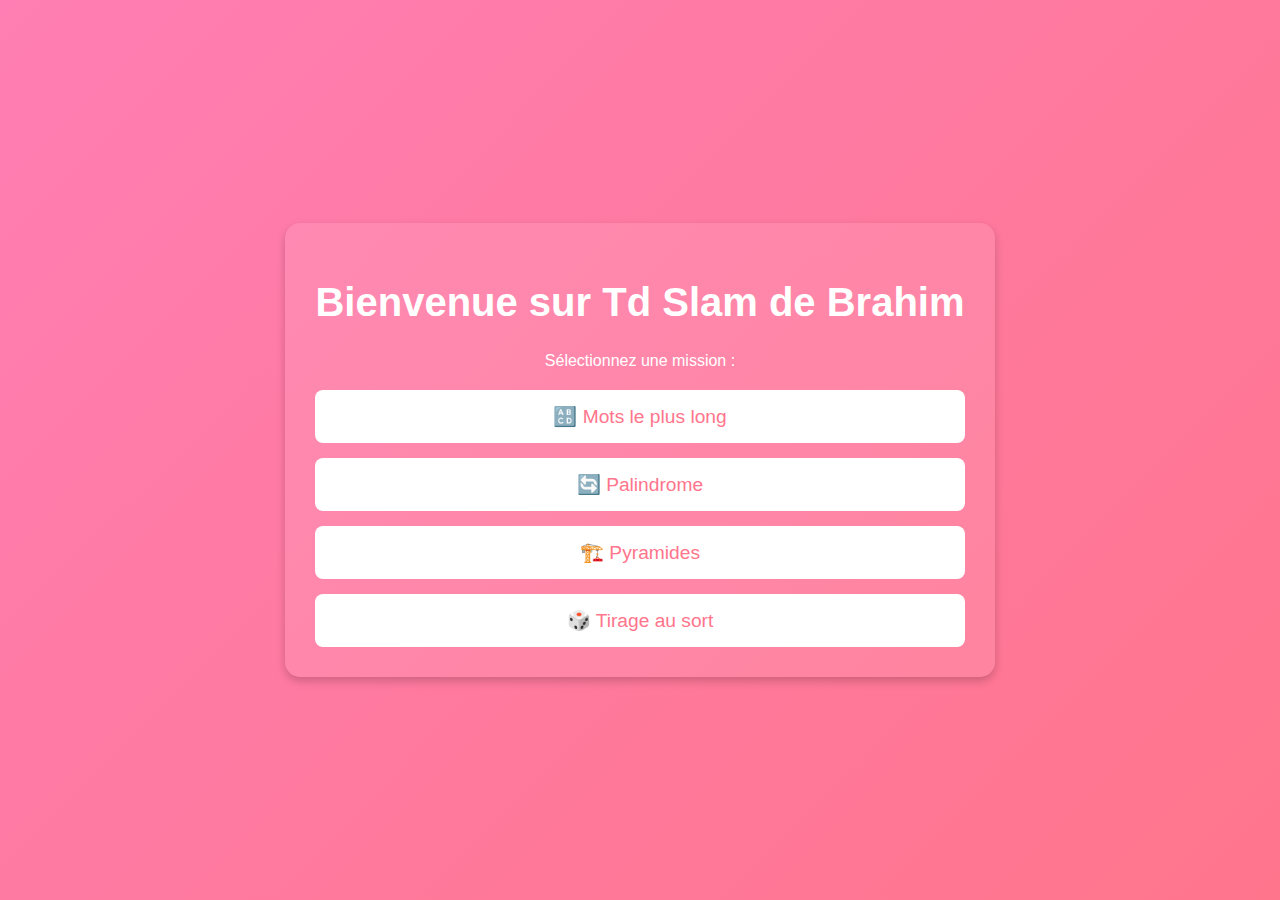
==== Index.html @ 27191d8b "Add files via upload" ====
<!DOCTYPE html>
<html lang="fr">
<head>
    <meta charset="UTF-8">
    <meta name="viewport" content="width=device-width, initial-scale=1.0">
    <title>Accueil - Td Slam</title>
    <link rel="stylesheet" href="styles.css">
    <script src="script.js" defer></script>
</head>
<body>
    <div class="container">
        <h1>Bienvenue sur Td Slam de Brahim</h1>
        <p>Sélectionnez une mission :</p>
        <div class="buttons">
            <a href="./mot-plus-long.html" class="btn">🔠 Mots le plus long</a>
            <a href="./palindrom.html" class="btn">🔄 Palindrome</a>
            <a href="./pyramide.html" class="btn">🏗️ Pyramides</a>
            <a href=".tirage-au-sort.html" class="btn">🎲 Tirage au sort</a>
        </div>
    </div>
</body>
</html>
---- styles.css ----
body {
    font-family: Arial, sans-serif;
    background: linear-gradient(135deg, #ff7eb3, #ff758c);
    color: white;
    text-align: center;
    display: flex;
    justify-content: center;
    align-items: center;
    height: 100vh;
    margin: 0;
}

.container {
    background: rgba(255, 255, 255, 0.1);
    padding: 30px;
    border-radius: 15px;
    box-shadow: 0px 4px 10px rgba(0, 0, 0, 0.2);
}

h1 {
    font-size: 2.5em;
}

.buttons {
    display: grid;
    gap: 15px;
    margin-top: 20px;
}

.btn {
    display: block;
    padding: 15px;
    background: white;
    color: #ff758c;
    text-decoration: none;
    font-size: 1.2em;
    border-radius: 8px;
    transition: 0.3s;
}

.btn:hover {
    background: #ff4f73;
    color: white;
}
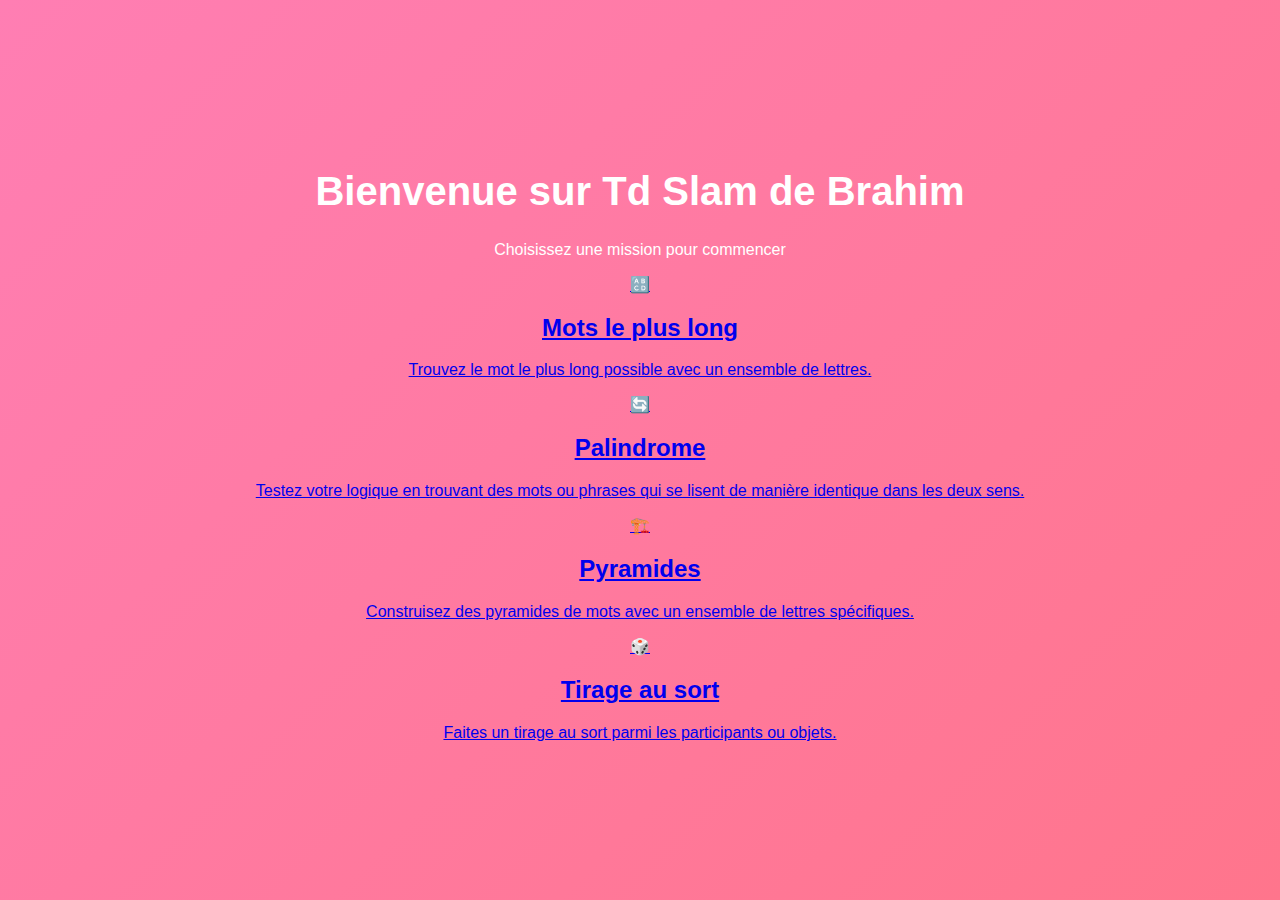
==== commit dde24855: "Update Index.html" ====
--- a/Index.html
+++ b/Index.html
@@ -8,15 +8,41 @@
     <script src="script.js" defer></script>
 </head>
 <body>
-    <div class="container">
-        <h1>Bienvenue sur Td Slam de Brahim</h1>
-        <p>Sélectionnez une mission :</p>
-        <div class="buttons">
-            <a href="./mot-plus-long.html" class="btn">🔠 Mots le plus long</a>
-            <a href="./palindrom.html" class="btn">🔄 Palindrome</a>
-            <a href="./pyramide.html" class="btn">🏗️ Pyramides</a>
-            <a href=".tirage-au-sort.html" class="btn">🎲 Tirage au sort</a>
-        </div>
+    <div class="main-container">
+        <header>
+            <h1>Bienvenue sur Td Slam de Brahim</h1>
+            <p>Choisissez une mission pour commencer</p>
+        </header>
+        <section class="missions-container">
+            <div class="mission-card">
+                <a href="./mot-plus-long.html">
+                    <div class="mission-icon">🔠</div>
+                    <h2>Mots le plus long</h2>
+                    <p>Trouvez le mot le plus long possible avec un ensemble de lettres.</p>
+                </a>
+            </div>
+            <div class="mission-card">
+                <a href="./palindrom.html">
+                    <div class="mission-icon">🔄</div>
+                    <h2>Palindrome</h2>
+                    <p>Testez votre logique en trouvant des mots ou phrases qui se lisent de manière identique dans les deux sens.</p>
+                </a>
+            </div>
+            <div class="mission-card">
+                <a href="./pyramide.html">
+                    <div class="mission-icon">🏗️</div>
+                    <h2>Pyramides</h2>
+                    <p>Construisez des pyramides de mots avec un ensemble de lettres spécifiques.</p>
+                </a>
+            </div>
+            <div class="mission-card">
+                <a href="./tirage-au-sort.html">
+                    <div class="mission-icon">🎲</div>
+                    <h2>Tirage au sort</h2>
+                    <p>Faites un tirage au sort parmi les participants ou objets.</p>
+                </a>
+            </div>
+        </section>
     </div>
 </body>
-</html>+</html>
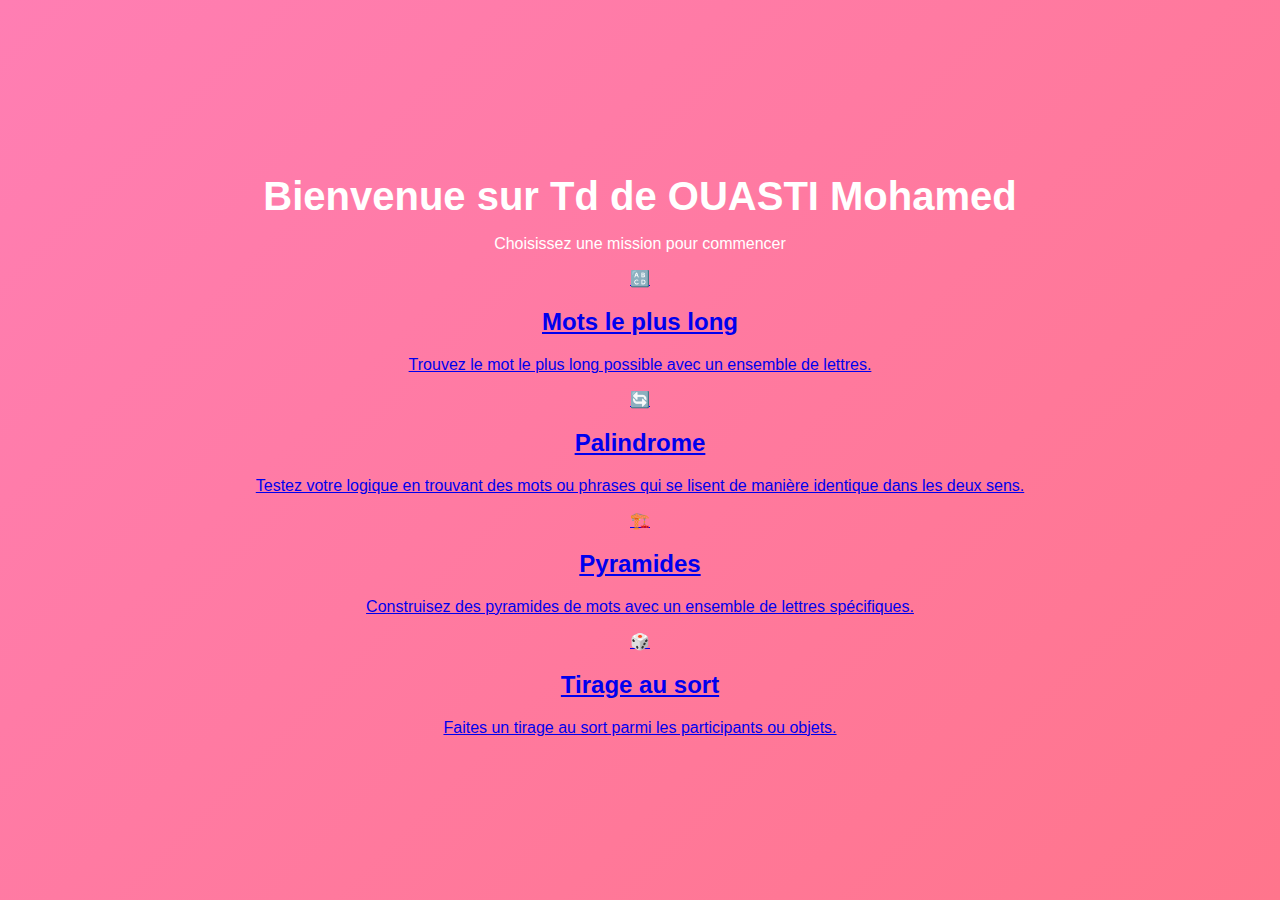
==== commit 6d1a00e2: "Update Index.html" ====
--- a/Index.html
+++ b/Index.html
@@ -1,4 +1,4 @@
-<!DOCTYPE html>
+<!DOCTYPE html> 
 <html lang="fr">
 <head>
     <meta charset="UTF-8">
@@ -10,7 +10,7 @@
 <body>
     <div class="main-container">
         <header>
-            <h1>Bienvenue sur Td Slam de Brahim</h1>
+            <h1>Bienvenue sur Td de OUASTI Mohamed</h1>
             <p>Choisissez une mission pour commencer</p>
         </header>
         <section class="missions-container">
--- a/styles.css
+++ b/styles.css
@@ -8,23 +8,28 @@
     align-items: center;
     height: 100vh;
     margin: 0;
+    padding: 0;
 }
 
 .container {
     background: rgba(255, 255, 255, 0.1);
     padding: 30px;
     border-radius: 15px;
-    box-shadow: 0px 4px 10px rgba(0, 0, 0, 0.2);
+    box-shadow: 0px 4px 20px rgba(0, 0, 0, 0.3);
+    max-width: 500px;
+    width: 100%;
 }
 
 h1 {
     font-size: 2.5em;
+    margin-bottom: 15px;
+    color: #fff;
 }
 
 .buttons {
     display: grid;
-    gap: 15px;
-    margin-top: 20px;
+    gap: 20px;
+    margin-top: 30px;
 }
 
 .btn {
@@ -36,9 +41,18 @@
     font-size: 1.2em;
     border-radius: 8px;
     transition: 0.3s;
+    font-weight: bold;
+    text-transform: uppercase;
+    box-shadow: 0px 4px 6px rgba(0, 0, 0, 0.1);
 }
 
 .btn:hover {
     background: #ff4f73;
     color: white;
+    box-shadow: 0px 6px 12px rgba(0, 0, 0, 0.2);
+    transform: translateY(-5px);
 }
+
+.btn:active {
+    transform: translateY(2px);
+}
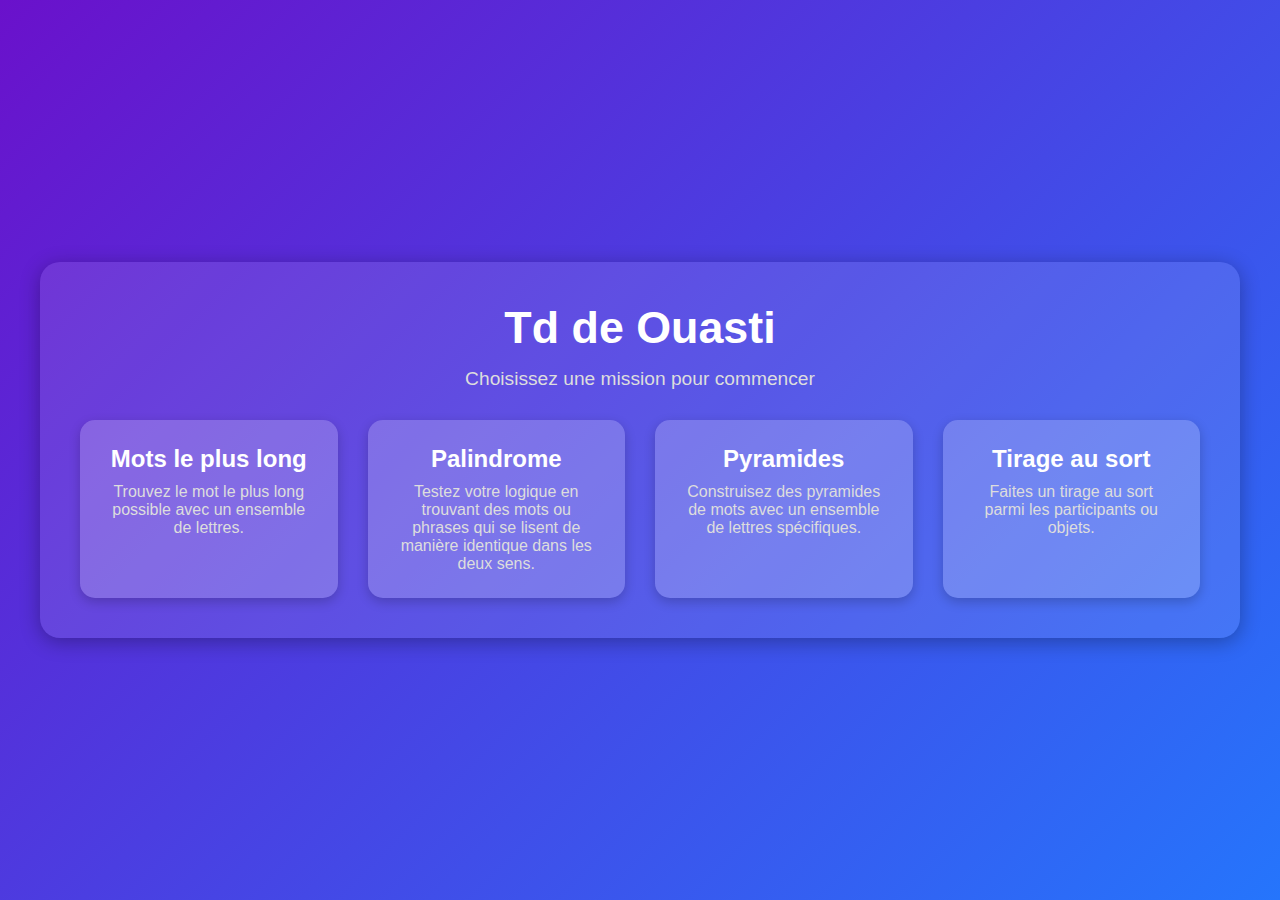
==== commit 17436320: "Update Index.html" ====
--- a/Index.html
+++ b/Index.html
@@ -10,34 +10,30 @@
 <body>
     <div class="main-container">
         <header>
-            <h1>Bienvenue sur Td de OUASTI Mohamed</h1>
+            <h1>Td de Ouasti</h1>
             <p>Choisissez une mission pour commencer</p>
         </header>
         <section class="missions-container">
             <div class="mission-card">
                 <a href="./mot-plus-long.html">
-                    <div class="mission-icon">🔠</div>
                     <h2>Mots le plus long</h2>
                     <p>Trouvez le mot le plus long possible avec un ensemble de lettres.</p>
                 </a>
             </div>
             <div class="mission-card">
                 <a href="./palindrom.html">
-                    <div class="mission-icon">🔄</div>
                     <h2>Palindrome</h2>
                     <p>Testez votre logique en trouvant des mots ou phrases qui se lisent de manière identique dans les deux sens.</p>
                 </a>
             </div>
             <div class="mission-card">
                 <a href="./pyramide.html">
-                    <div class="mission-icon">🏗️</div>
                     <h2>Pyramides</h2>
                     <p>Construisez des pyramides de mots avec un ensemble de lettres spécifiques.</p>
                 </a>
             </div>
             <div class="mission-card">
                 <a href="./tirage-au-sort.html">
-                    <div class="mission-icon">🎲</div>
                     <h2>Tirage au sort</h2>
                     <p>Faites un tirage au sort parmi les participants ou objets.</p>
                 </a>
--- a/styles.css
+++ b/styles.css
@@ -1,6 +1,13 @@
+/* Styles de base */
+* {
+    margin: 0;
+    padding: 0;
+    box-sizing: border-box;
+}
+
 body {
-    font-family: Arial, sans-serif;
-    background: linear-gradient(135deg, #ff7eb3, #ff758c);
+    font-family: 'Arial', sans-serif;
+    background: linear-gradient(135deg, #6a11cb, #2575fc); /* Dégradé bleu/violet */
     color: white;
     text-align: center;
     display: flex;
@@ -8,51 +15,84 @@
     align-items: center;
     height: 100vh;
     margin: 0;
-    padding: 0;
 }
 
-.container {
-    background: rgba(255, 255, 255, 0.1);
-    padding: 30px;
+.main-container {
+    background: rgba(255, 255, 255, 0.1); /* Fond légèrement transparent */
+    padding: 40px;
+    border-radius: 20px;
+    box-shadow: 0 4px 20px rgba(0, 0, 0, 0.3);
+    max-width: 1200px;
+    width: 100%;
+    text-align: center;
+}
+
+header h1 {
+    font-size: 2.8em;
+    color: #fff;
+    margin-bottom: 15px;
+}
+
+header p {
+    font-size: 1.2em;
+    color: #ddd;
+    margin-bottom: 30px;
+}
+
+/* Section Missions */
+.missions-container {
+    display: grid;
+    grid-template-columns: repeat(auto-fill, minmax(250px, 1fr));
+    gap: 30px;
+    justify-items: center;
+}
+
+.mission-card {
+    background-color: rgba(255, 255, 255, 0.2);
     border-radius: 15px;
-    box-shadow: 0px 4px 20px rgba(0, 0, 0, 0.3);
-    max-width: 500px;
+    padding: 25px;
+    text-align: center;
+    transition: transform 0.3s ease, box-shadow 0.3s ease;
+    box-shadow: 0 4px 12px rgba(0, 0, 0, 0.2);
+    max-width: 320px;
     width: 100%;
 }
 
-h1 {
-    font-size: 2.5em;
-    margin-bottom: 15px;
-    color: #fff;
+.mission-card:hover {
+    transform: translateY(-10px);
+    box-shadow: 0 6px 18px rgba(0, 0, 0, 0.3);
 }
 
-.buttons {
-    display: grid;
-    gap: 20px;
-    margin-top: 30px;
+.mission-card a {
+    text-decoration: none;
+    color: inherit;
 }
 
-.btn {
-    display: block;
-    padding: 15px;
-    background: white;
-    color: #ff758c;
-    text-decoration: none;
-    font-size: 1.2em;
-    border-radius: 8px;
-    transition: 0.3s;
-    font-weight: bold;
-    text-transform: uppercase;
-    box-shadow: 0px 4px 6px rgba(0, 0, 0, 0.1);
+.mission-icon {
+    font-size: 3.5em;
+    margin-bottom: 15px;
 }
 
-.btn:hover {
-    background: #ff4f73;
-    color: white;
-    box-shadow: 0px 6px 12px rgba(0, 0, 0, 0.2);
-    transform: translateY(-5px);
+.mission-card h2 {
+    font-size: 1.5em;
+    color: #fff;
+    margin-bottom: 10px;
 }
 
-.btn:active {
-    transform: translateY(2px);
+.mission-card p {
+    font-size: 1em;
+    color: #ddd;
 }
+
+/* Animation et effet de bouton */
+.mission-card:hover h2 {
+    color: #f0f8ff; /* Changement de couleur du titre au survol */
+}
+
+.mission-card p {
+    transition: color 0.3s ease;
+}
+
+.mission-card:hover p {
+    color: #ffeb3b; /* Jaune vif au survol */
+}
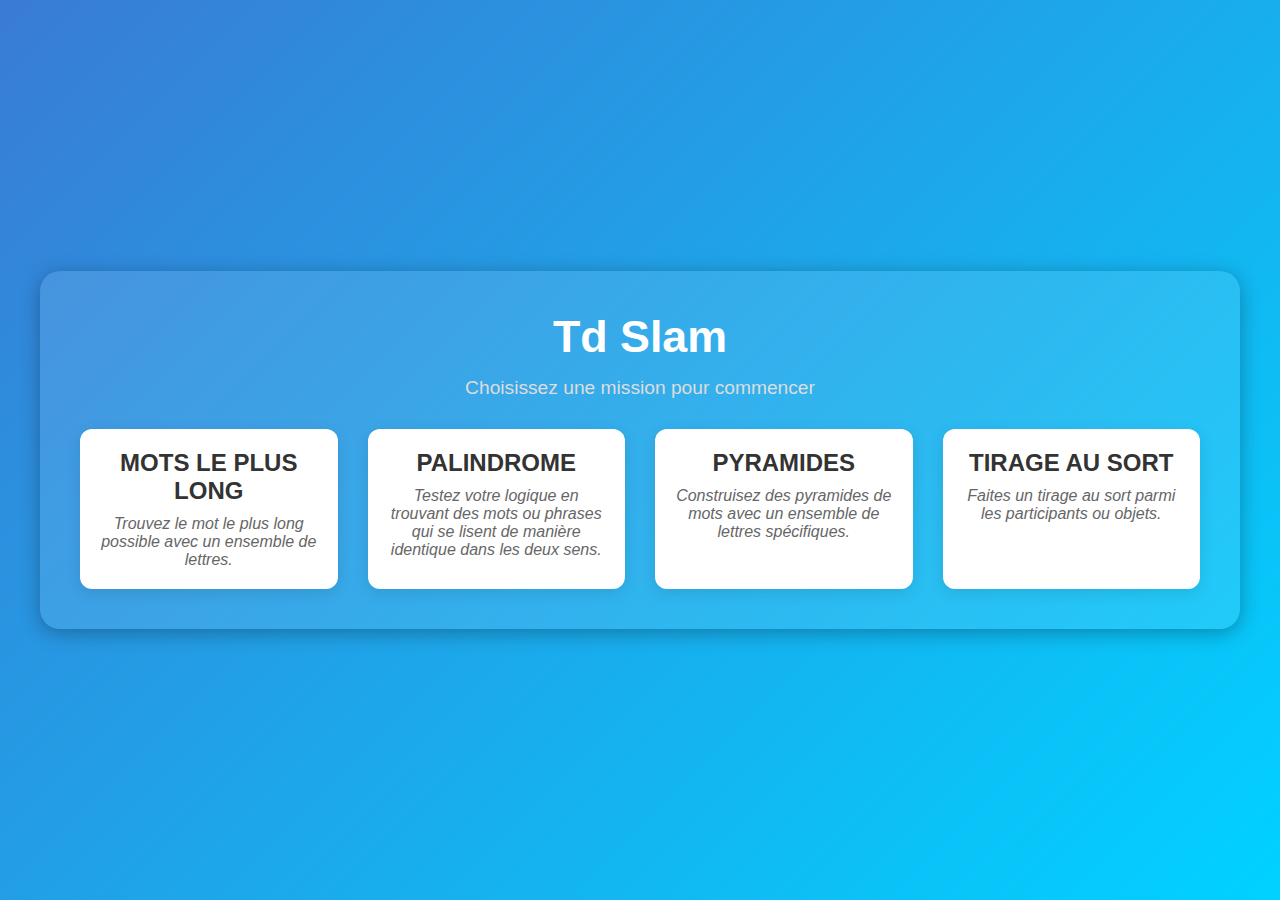
==== commit e5dcd607: "Update Index.html" ====
--- a/Index.html
+++ b/Index.html
@@ -10,7 +10,7 @@
 <body>
     <div class="main-container">
         <header>
-            <h1>Td de Ouasti</h1>
+            <h1>Td Slam </h1>
             <p>Choisissez une mission pour commencer</p>
         </header>
         <section class="missions-container">
@@ -21,7 +21,7 @@
                 </a>
             </div>
             <div class="mission-card">
-                <a href="./palindrom.html">
+                <a href="./palindrome.html">
                     <h2>Palindrome</h2>
                     <p>Testez votre logique en trouvant des mots ou phrases qui se lisent de manière identique dans les deux sens.</p>
                 </a>
--- a/styles.css
+++ b/styles.css
@@ -7,7 +7,7 @@
 
 body {
     font-family: 'Arial', sans-serif;
-    background: linear-gradient(135deg, #6a11cb, #2575fc); /* Dégradé bleu/violet */
+    background: linear-gradient(135deg, #3a7bd5, #00d2ff); /* Dégradé bleu clair */
     color: white;
     text-align: center;
     display: flex;
@@ -48,19 +48,20 @@
 }
 
 .mission-card {
-    background-color: rgba(255, 255, 255, 0.2);
-    border-radius: 15px;
-    padding: 25px;
-    text-align: center;
+    background-color: #fff;
+    color: #333;
+    border-radius: 12px;
+    padding: 20px;
+    box-shadow: 0 4px 15px rgba(0, 0, 0, 0.1);
     transition: transform 0.3s ease, box-shadow 0.3s ease;
-    box-shadow: 0 4px 12px rgba(0, 0, 0, 0.2);
     max-width: 320px;
     width: 100%;
+    text-align: center;
 }
 
 .mission-card:hover {
     transform: translateY(-10px);
-    box-shadow: 0 6px 18px rgba(0, 0, 0, 0.3);
+    box-shadow: 0 6px 18px rgba(0, 0, 0, 0.2);
 }
 
 .mission-card a {
@@ -68,25 +69,20 @@
     color: inherit;
 }
 
-.mission-icon {
-    font-size: 3.5em;
-    margin-bottom: 15px;
-}
-
 .mission-card h2 {
     font-size: 1.5em;
-    color: #fff;
+    color: #333;
     margin-bottom: 10px;
 }
 
 .mission-card p {
     font-size: 1em;
-    color: #ddd;
+    color: #666;
 }
 
-/* Animation et effet de bouton */
+/* Boutons améliorés (remplacés par des cartes sans emojis) */
 .mission-card:hover h2 {
-    color: #f0f8ff; /* Changement de couleur du titre au survol */
+    color: #00d2ff; /* Bleu clair au survol */
 }
 
 .mission-card p {
@@ -94,5 +90,16 @@
 }
 
 .mission-card:hover p {
-    color: #ffeb3b; /* Jaune vif au survol */
+    color: #3a7bd5; /* Changement de couleur de texte au survol */
 }
+
+/* Optimisation de l'apparence des textes dans les missions */
+.mission-card h2 {
+    font-weight: bold;
+    text-transform: uppercase;
+}
+
+.mission-card p {
+    font-style: italic;
+    margin-top: 10px;
+}
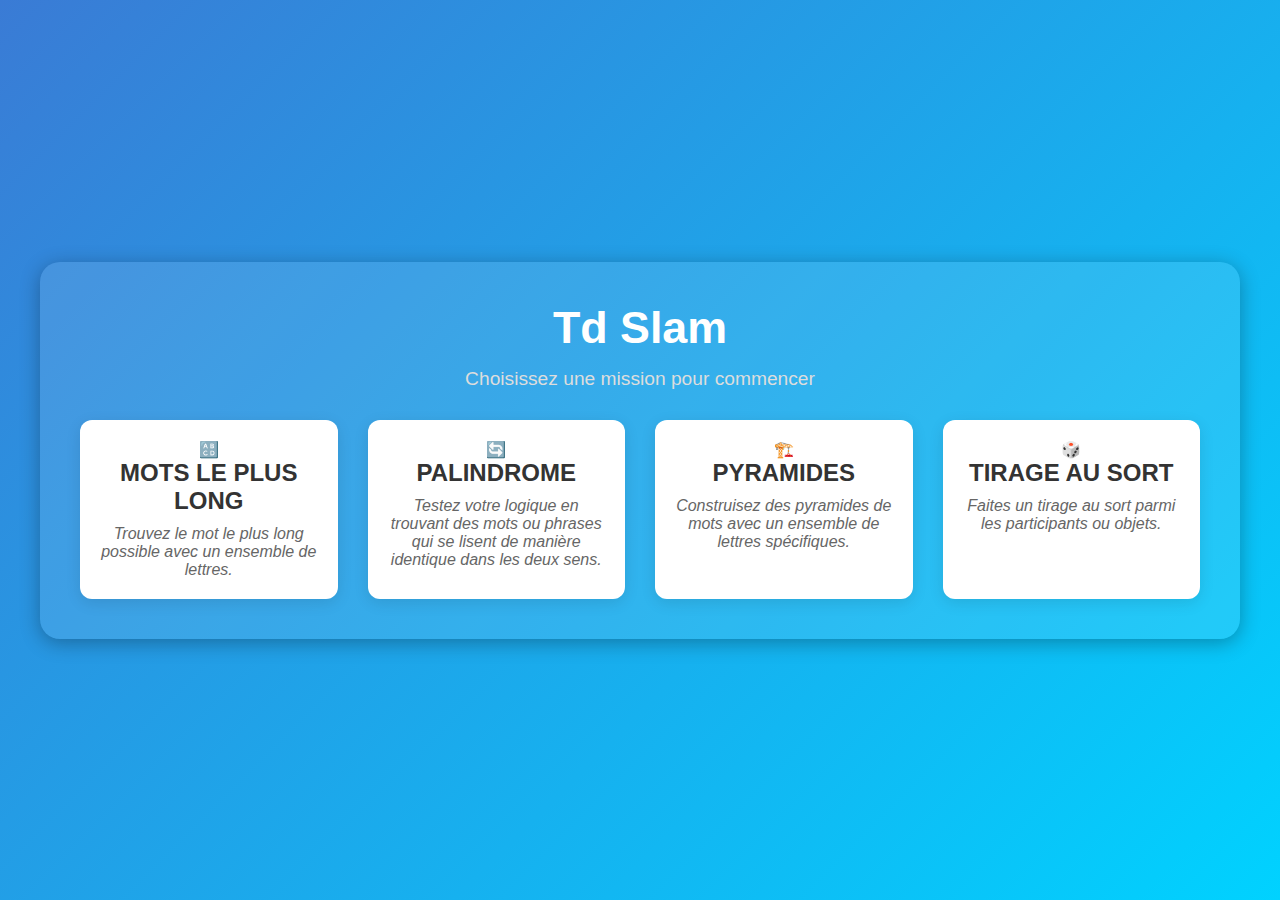
==== commit 94d085d0: "Update Index.html" ====
--- a/Index.html
+++ b/Index.html
@@ -10,30 +10,34 @@
 <body>
     <div class="main-container">
         <header>
-            <h1>Td Slam </h1>
+            <h1>Td Slam</h1>
             <p>Choisissez une mission pour commencer</p>
         </header>
         <section class="missions-container">
             <div class="mission-card">
                 <a href="./mot-plus-long.html">
+                    <div class="mission-icon">🔠</div>
                     <h2>Mots le plus long</h2>
                     <p>Trouvez le mot le plus long possible avec un ensemble de lettres.</p>
                 </a>
             </div>
             <div class="mission-card">
-                <a href="./palindrome.html">
+                <a href="./palindrom.html">
+                    <div class="mission-icon">🔄</div>
                     <h2>Palindrome</h2>
                     <p>Testez votre logique en trouvant des mots ou phrases qui se lisent de manière identique dans les deux sens.</p>
                 </a>
             </div>
             <div class="mission-card">
                 <a href="./pyramide.html">
+                    <div class="mission-icon">🏗️</div>
                     <h2>Pyramides</h2>
                     <p>Construisez des pyramides de mots avec un ensemble de lettres spécifiques.</p>
                 </a>
             </div>
             <div class="mission-card">
                 <a href="./tirage-au-sort.html">
+                    <div class="mission-icon">🎲</div>
                     <h2>Tirage au sort</h2>
                     <p>Faites un tirage au sort parmi les participants ou objets.</p>
                 </a>
